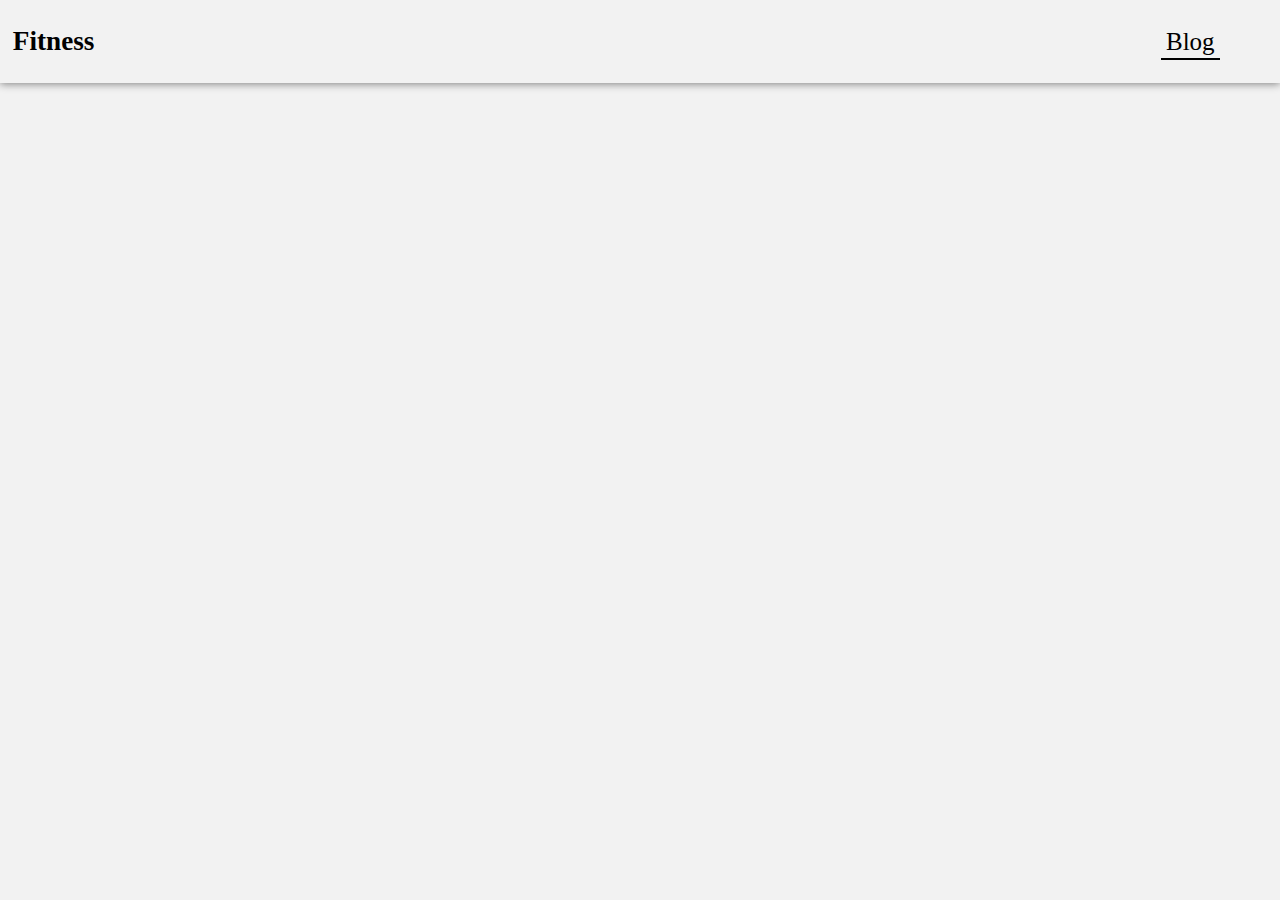
==== index.html @ 41463aec "Added the necessary folders and files" ====
<!DOCTYPE html>
<html lang="en">
<head>
    <meta charset="UTF-8">
    <meta name="viewport" content="width=device-width, initial-scale=1.0">
    <link rel="stylesheet" href="./assets/css/style.css">
    <link rel="stylesheet" href="./assets/css/form.css">
    <title>Andersen Fitness Blog</title>
</head>
<body>
    <header>
        <h1 class="nav-title"><a href="index.html">Fitness</h1></a>
        <nav id="navbar">
            <ul class="nav-top">
                <li>
                    <a href="blog.html">Blog</a>
                </li>
            </ul>
        </nav>
    </header>

    <main></main>
    
    <script src="./assets/js/script.js"></script>
    <script src="./assets/js/form.js"></script>
</body>
</html>
---- assets/css/style.css ----
* {
    margin: 0;
    padding: 0;
}

html {
    scroll-behavior: smooth;
    height: auto;
}

body {
    font-family: 'Times New Roman', Times, serif;
    line-height: 1.5;
    background-color: #f2f2f2;
}

header {
    display: flex;
    justify-content: space-between;
    align-items: center;
    padding: 1%;
    box-shadow: 0 1px 8px gray;
    color: black;
    margin-bottom: 25px;
}

.nav-title {
    margin-right: auto;
    font-size: 1.7rem;
    line-height: none;
}

.nav-title a {
    text-decoration: none;
    color: black;
}

header nav {
    padding-right: 3%;
}

.nav-top {
    display: flex;
}

.nav-top li {
    padding: 10px;
    list-style-type: none;
}

.nav-top a{
    font-size: 25px;
    text-decoration: none;
    padding: 3px 5px;
    border-bottom: 2px solid black;
    color: black;
}

.nav-top a:hover {
    background-color: red;
    box-shadow: 0 1px 8px blue;
}
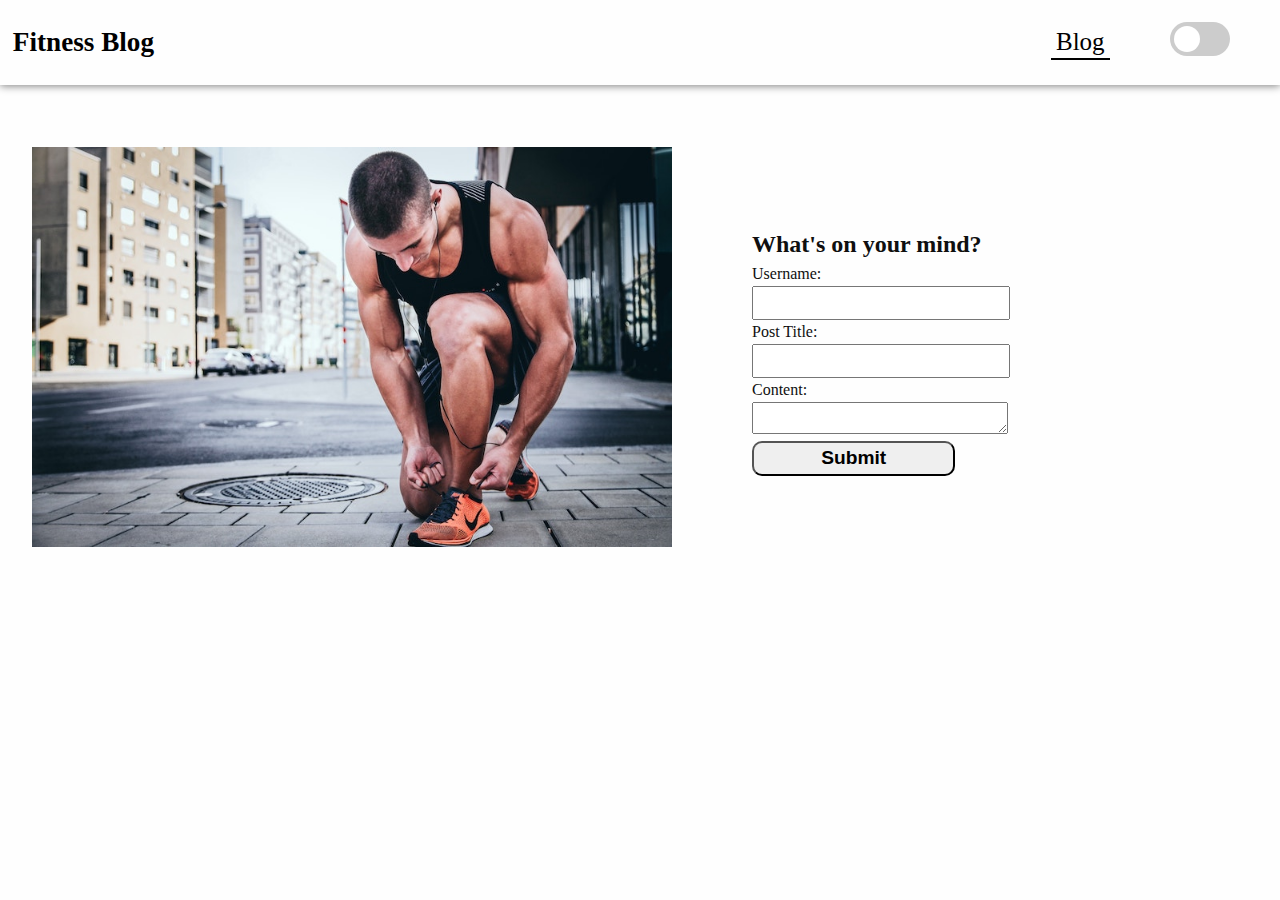
==== commit 1596d17f: "Added the light and dark modes" ====
--- a/index.html
+++ b/index.html
@@ -9,17 +9,47 @@
 </head>
 <body>
     <header>
-        <h1 class="nav-title"><a href="index.html">Fitness</h1></a>
+        <h1 class="nav-title"><a href="index.html">Fitness Blog</h1></a>
         <nav id="navbar">
             <ul class="nav-top">
                 <li>
                     <a href="blog.html">Blog</a>
                 </li>
-            </ul>
-        </nav>
+                <div class="switch">
+                    <label class="theme-switch" for="checkbox">
+                        <input id="checkbox" type="checkbox" />
+                        <div class="slider round"></div>
+                    </label>
+                    <em></em>
+                </div>
+            </ul>    
+        </nav>    
     </header>
 
-    <main></main>
+    <main>
+        <section class="layout">
+            <div class="border-top">
+                <div class="left-side">
+                    <img src="./assets/images/Fitness-Blogs-Img.jpeg" alt="Image of a runner lacing up his shoe" />
+                </div>
+                <div class="right-side">
+                    <h2>What's on your mind?</h2>
+                        <form id="content-form">
+                            <label for="username" class="label">Username: </label>
+                            <input type="text" class="input" id="username" name="username">
+                            <br>
+                            <label for="postTitle" class="label">Post Title: </label>
+                            <input type="text" class="input" id="postTitle" name="postTitle">
+                            <br>
+                            <label for="postContent" class="label">Content: </label>
+                            <textarea type="text" class="input" id="postContent" name="postContent"></textarea>
+                            <br>
+                            <button id="submit" class="submit">Submit</button>
+                        </form>
+                </div>
+            </div>
+        </section>
+    </main>
     
     <script src="./assets/js/script.js"></script>
     <script src="./assets/js/form.js"></script>
--- a/assets/css/style.css
+++ b/assets/css/style.css
@@ -1,3 +1,9 @@
+/* Light Mode */
+:root {
+    color: #0f0f0f;
+    background-color: #fefefe;
+}
+
 * {
     margin: 0;
     padding: 0;
@@ -11,7 +17,6 @@
 body {
     font-family: 'Times New Roman', Times, serif;
     line-height: 1.5;
-    background-color: #f2f2f2;
 }
 
 header {
@@ -59,4 +64,99 @@
 .nav-top a:hover {
     background-color: red;
     box-shadow: 0 1px 8px blue;
+}
+
+/* CSS for the switch */
+.switch {
+    margin-left: 50px;
+    padding-top: 5%;
+    height: 50px;
+    position: flex;
+}
+    
+.theme-switch {
+  display: inline-block;
+  height: 34px;
+  position: relative;
+  width: 60px;
+}
+
+.theme-switch input {
+  display:none;
+}
+
+.slider {
+  background-color: #ccc;
+  bottom: 0;
+  cursor: pointer;
+  left: 0;
+  position: absolute;
+  right: 0;
+  top: 0;
+  transition: .4s;
+}
+
+.slider:before {
+  background-color: #fff;
+  bottom: 4px;
+  content: "";
+  height: 26px;
+  left: 4px;
+  position: absolute;
+  transition: .4s;
+  width: 26px;
+}
+
+input:checked + .slider {
+  background-color: #2b2b2b;
+}
+
+input:checked + .slider:before {
+  transform: translateX(26px);
+}
+
+.slider.round {
+  border-radius: 34px;
+}
+
+.slider.round:before {
+  border-radius: 50%;
+}
+
+.input {
+    width: 100%;
+    height: 30px;
+}
+
+textarea {
+    width: 100%;
+    height: 70px;
+}
+
+button {
+    border-radius: 10px;
+    width: 80%;
+    height: 35px;
+    font-size: 1.2rem;
+    font-weight: bold;
+
+}
+
+/* Dark Mode */
+[data-theme="Dark"] {
+    * {
+        background-color: #1d1d1d;
+        color: #fefefe;
+    }
+    .nav-title a {
+        color: white;
+    }
+    .nav-top a {
+        color: white;
+        border-bottom: 2px solid white;
+    }
+    .nav-top a:hover {
+        background-color: #1d1d1d;
+        box-shadow: 0 1px 8px #979797;
+    }
 }--- a/assets/css/form.css
+++ b/assets/css/form.css
@@ -0,0 +1,39 @@
+.layout {
+    display: flex;
+    align-items: center;
+    flex-wrap: wrap;
+}
+
+.border-top {
+    display: flex;
+    align-items: center;
+    gap: 3rem;
+    margin-top: 5px;
+    width: 100%;
+}
+
+.left-side {
+    padding: 2rem;
+    max-width: 40rem;
+}
+
+img {
+    width: 100%;
+}
+
+right-side {
+    display: flex;
+    padding: 2rem;
+    width: 100%;
+}
+
+/* Dark Mode */
+[data-theme="Dark"] {
+    .input {
+        background-color: white;
+    }
+    button {
+        background-color: orange;
+        color: black;
+    }
+}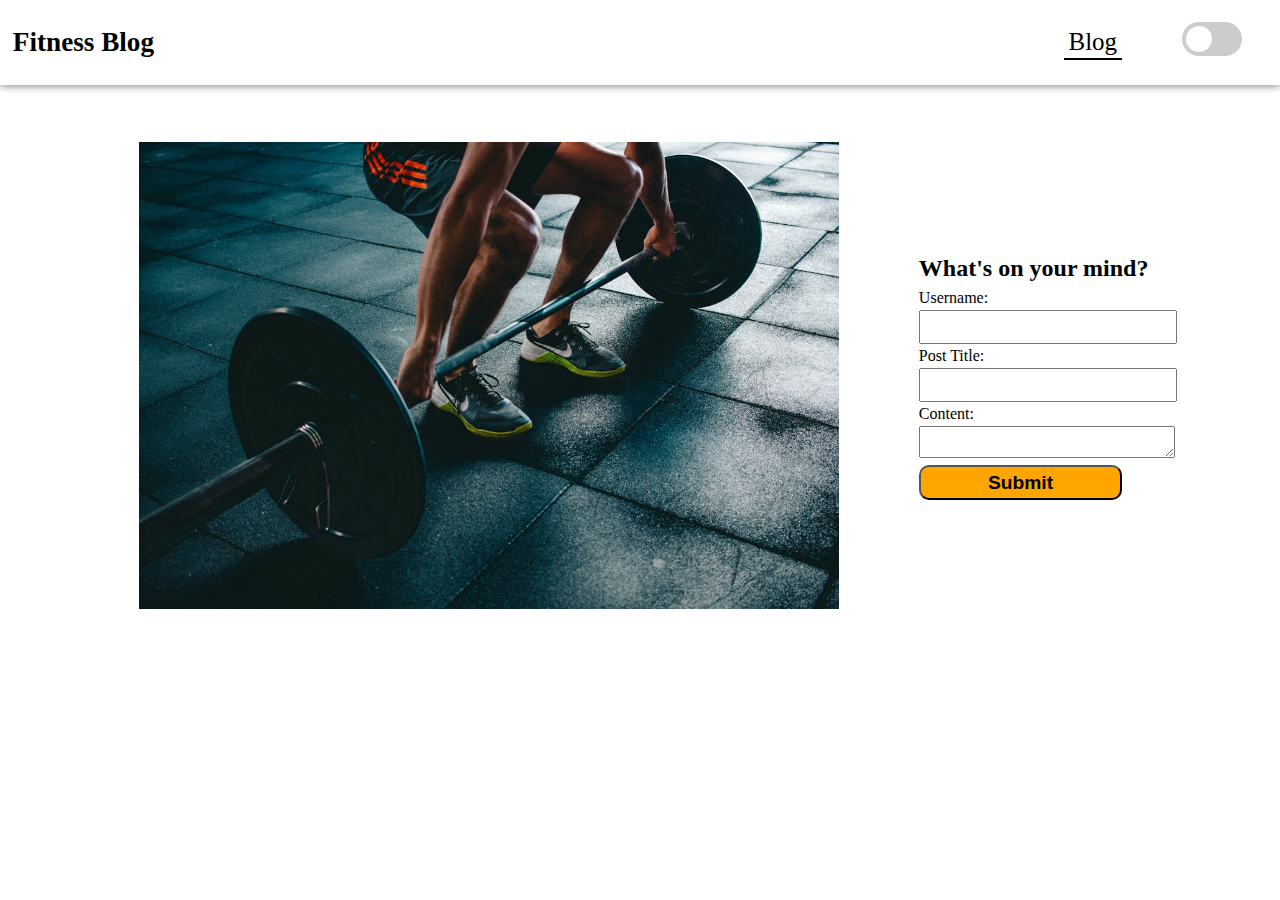
==== commit a7cec2e0: "Fixed bugs making the JS to not work" ====
--- a/index.html
+++ b/index.html
@@ -28,25 +28,23 @@
 
     <main>
         <section class="layout">
-            <div class="border-top">
-                <div class="left-side">
-                    <img src="./assets/images/Fitness-Blogs-Img.jpeg" alt="Image of a runner lacing up his shoe" />
-                </div>
-                <div class="right-side">
-                    <h2>What's on your mind?</h2>
-                        <form id="content-form">
-                            <label for="username" class="label">Username: </label>
-                            <input type="text" class="input" id="username" name="username">
-                            <br>
-                            <label for="postTitle" class="label">Post Title: </label>
-                            <input type="text" class="input" id="postTitle" name="postTitle">
-                            <br>
-                            <label for="postContent" class="label">Content: </label>
-                            <textarea type="text" class="input" id="postContent" name="postContent"></textarea>
-                            <br>
-                            <button id="submit" class="submit">Submit</button>
-                        </form>
-                </div>
+            <div class="left-side">
+                <img src="./assets/images/fitness-blog.jpeg" alt="Image of a runner lacing up his shoe" />
+            </div>
+            <div class="right-side">
+                <h2>What's on your mind?</h2>
+                    <form id="content-form">
+                        <label for="username" class="label">Username: </label>
+                        <input type="text" class="input" id="username" name="username">
+                        <br>
+                        <label for="postTitle" class="label">Post Title: </label>
+                        <input type="text" class="input" id="postTitle" name="postTitle">
+                        <br>
+                        <label for="postContent" class="label">Content: </label>
+                        <textarea type="text" class="input" id="postContent" name="postContent"></textarea>
+                        <br>
+                        <button id="submit" class="submit">Submit</button>
+                    </form>
             </div>
         </section>
     </main>
--- a/assets/css/style.css
+++ b/assets/css/style.css
@@ -1,17 +1,6 @@
-/* Light Mode */
-:root {
-    color: #0f0f0f;
-    background-color: #fefefe;
-}
-
 * {
     margin: 0;
     padding: 0;
-}
-
-html {
-    scroll-behavior: smooth;
-    height: auto;
 }
 
 body {
@@ -41,7 +30,7 @@
 }
 
 header nav {
-    padding-right: 3%;
+    padding-right: 2%;
 }
 
 .nav-top {
@@ -62,8 +51,7 @@
 }
 
 .nav-top a:hover {
-    background-color: red;
-    box-shadow: 0 1px 8px blue;
+    box-shadow: 0 1px 8px #1d1d1d;
 }
 
 /* CSS for the switch */
@@ -123,25 +111,6 @@
   border-radius: 50%;
 }
 
-.input {
-    width: 100%;
-    height: 30px;
-}
-
-textarea {
-    width: 100%;
-    height: 70px;
-}
-
-button {
-    border-radius: 10px;
-    width: 80%;
-    height: 35px;
-    font-size: 1.2rem;
-    font-weight: bold;
-
-}
-
 /* Dark Mode */
 [data-theme="Dark"] {
     * {
--- a/assets/css/form.css
+++ b/assets/css/form.css
@@ -1,24 +1,24 @@
 .layout {
     display: flex;
+    justify-content: center;
     align-items: center;
     flex-wrap: wrap;
-}
-
-.border-top {
-    display: flex;
-    align-items: center;
     gap: 3rem;
     margin-top: 5px;
-    width: 100%;
 }
 
 .left-side {
+    display: flex;
+    flex-wrap: wrap;
     padding: 2rem;
-    max-width: 40rem;
+    max-width: 90rem;
+    min-width: 100px;
 }
 
 img {
-    width: 100%;
+    display: flex;
+    max-width: 700px;
+    min-width: 50px;
 }
 
 right-side {
@@ -27,10 +27,32 @@
     width: 100%;
 }
 
+
+.input {
+    width: 100%;
+    height: 30px;
+}
+
+textarea {
+    width: 100%;
+    height: 70px;
+}
+
+button {
+    border-radius: 10px;
+    width: 80%;
+    height: 35px;
+    font-size: 1.2rem;
+    font-weight: bold;
+    background-color: orange;
+    color: black;
+}
+
 /* Dark Mode */
 [data-theme="Dark"] {
     .input {
         background-color: white;
+        color: black;
     }
     button {
         background-color: orange;
